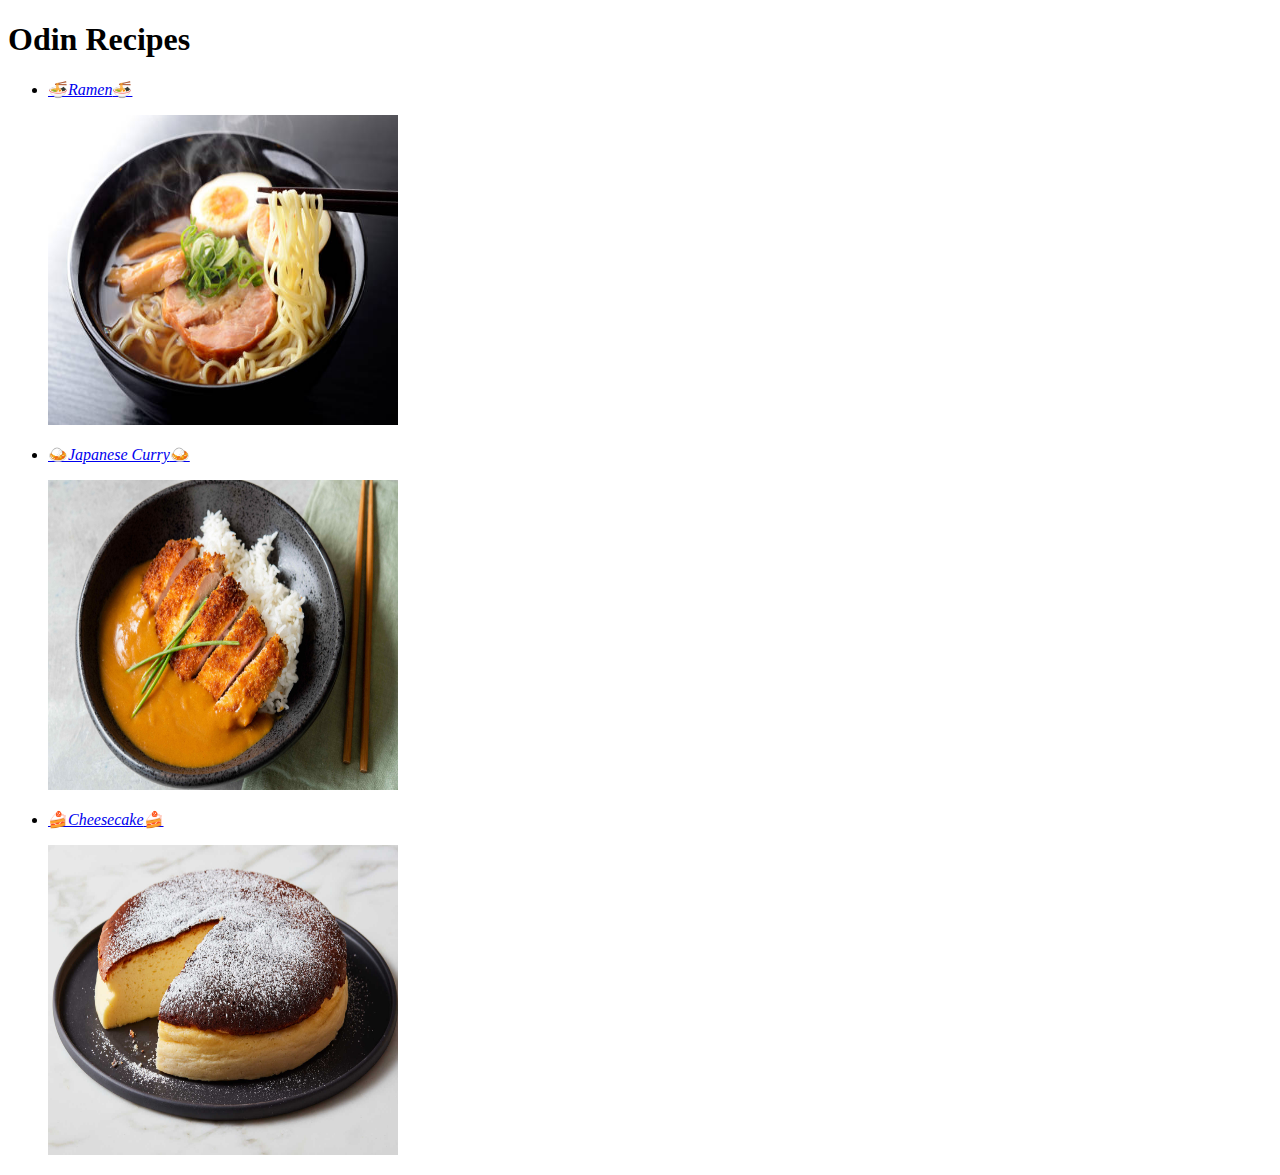
==== index.html @ e99ea942 "Initial Commit" ====
<!DOCTYPE html>
<html lang="en">
<head>
    <meta charset="UTF-8">
    <meta name="viewport" content="width=device-width, initial-scale=1.0">
    <title>Recipes Project</title>
</head>
<body>
    <h1><strong>Odin Recipes</strong></h1>
  
   <ul>
     <p><li><a href="../recipes/ramen.html">🍜<em>Ramen</em>🍜</a></li></p>
        <img src="../ramen.jpeg" alt="A photo of ramen in a black bowl" height="310" width="350">
   
        <p><li><a href="../recipes/japanese-curry.html">🍛<em>Japanese Curry</em>🍛</a></li></p>
        <img src="../curry.jpeg" alt="A photo of japanese curry in a black bowl" height="310" width="350">
   
        <p><li><a href="./recipes/cheesecake.html">🍰<em>Cheesecake</em>🍰</a></li></p>
        <!-- Ignore that that is a shortcake. There is no cheesecake emoji ;-; -->
        <img src="../cheesecake.jpeg" alt="A photo of a japanese cheesecake on a black plate" height="310" width="350">
   </ul>
</body>
</html>
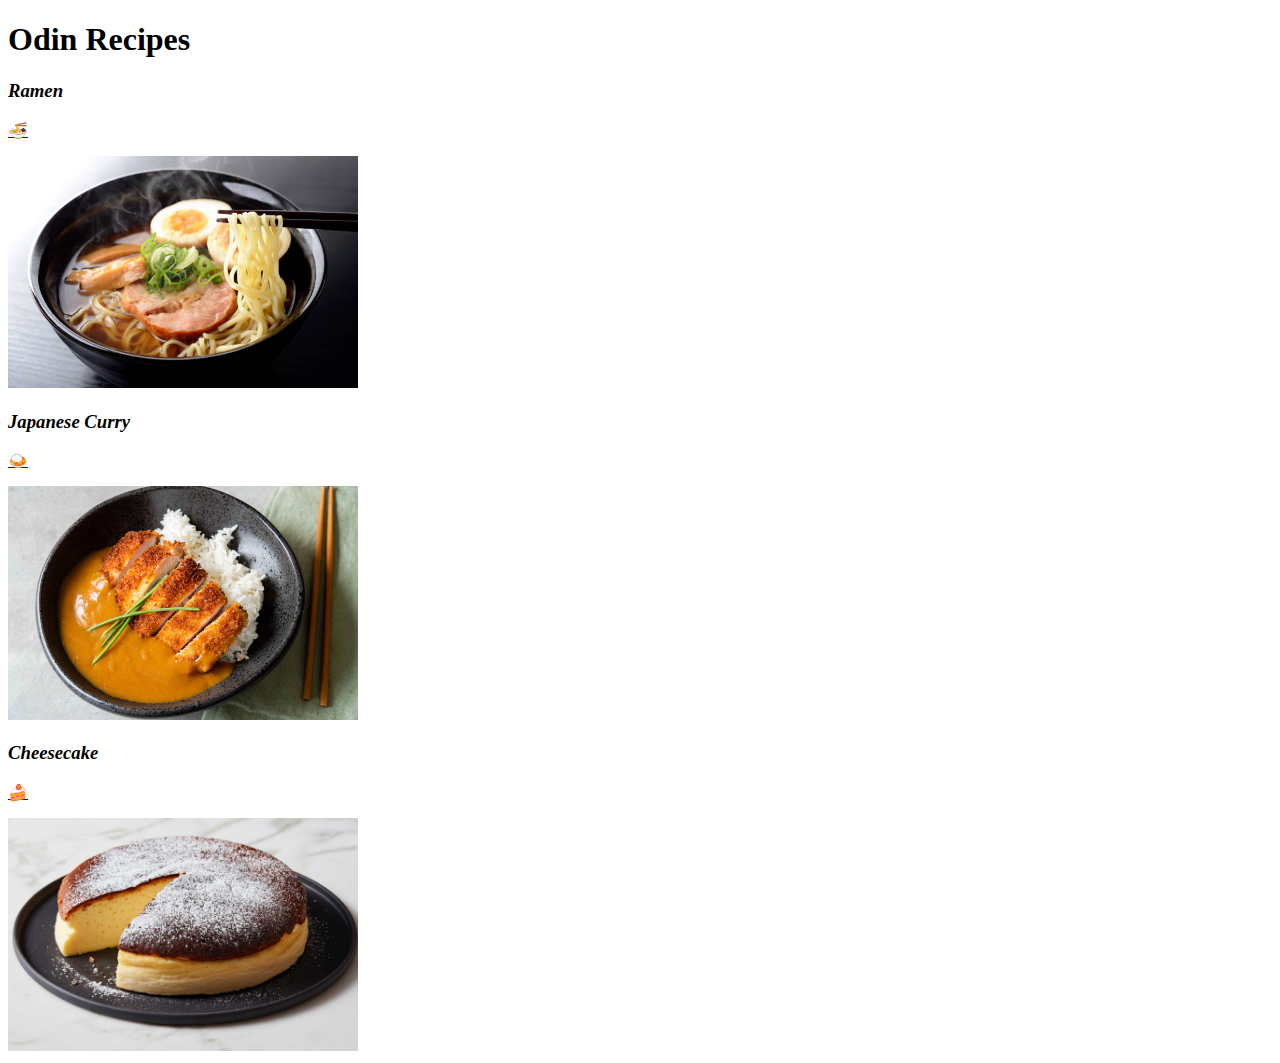
==== commit 7c4cd0ec: "added styling" ====
--- a/index.html
+++ b/index.html
@@ -3,21 +3,24 @@
 <head>
     <meta charset="UTF-8">
     <meta name="viewport" content="width=device-width, initial-scale=1.0">
+    <link rel="stylesheets" href="style.css">
     <title>Recipes Project</title>
 </head>
-<body>
+  <body>
     <h1><strong>Odin Recipes</strong></h1>
-  
-   <ul>
-     <p><li><a href="../recipes/ramen.html">🍜<em>Ramen</em>🍜</a></li></p>
-        <img src="../ramen.jpeg" alt="A photo of ramen in a black bowl" height="310" width="350">
-   
-        <p><li><a href="../recipes/japanese-curry.html">🍛<em>Japanese Curry</em>🍛</a></li></p>
-        <img src="../curry.jpeg" alt="A photo of japanese curry in a black bowl" height="310" width="350">
-   
-        <p><li><a href="./recipes/cheesecake.html">🍰<em>Cheesecake</em>🍰</a></li></p>
+    <div class="container">
+        <h3><em>Ramen</em></h3>
+        <p><a href="../recipes/ramen.html">🍜</a></p>
+        <img src="../ramen.jpeg" alt="A photo of ramen in a black bowl" height="auto" width="350">
+    
+        <h3><em>Japanese Curry</em></h3>
+        <p><a href="../recipes/japanese-curry.html">🍛</a></p>
+        <img src="../curry.jpeg" alt="A photo of japanese curry in a black bowl" height="auto" width="350">
+
+        <h3><em>Cheesecake</em></h3>
+        <p><a href="./recipes/cheesecake.html">🍰</a></p>
         <!-- Ignore that that is a shortcake. There is no cheesecake emoji ;-; -->
-        <img src="../cheesecake.jpeg" alt="A photo of a japanese cheesecake on a black plate" height="310" width="350">
-   </ul>
-</body>
+        <img src="../cheesecake.jpeg" alt="A photo of a japanese cheesecake on a black plate" height="auto" width="350">
+    </div>
+  </body>
 </html>--- a/style.css
+++ b/style.css
@@ -0,0 +1,22 @@
+h1 {
+    font: bolder;
+    font-family: Georgia, 'Times New Roman', Times, serif;
+    background-color: #433E3F;
+}
+h3 {
+    background-color: #A6A670;
+    font-family: 'Times New Roman', Times, serif;
+}
+
+html {
+    background-color: #86836D;
+}
+
+.container {
+    display: flex;
+    flex: auto;
+    align-content: center;
+    justify-content: center;
+    flex-direction: column;
+    text-align: center;
+}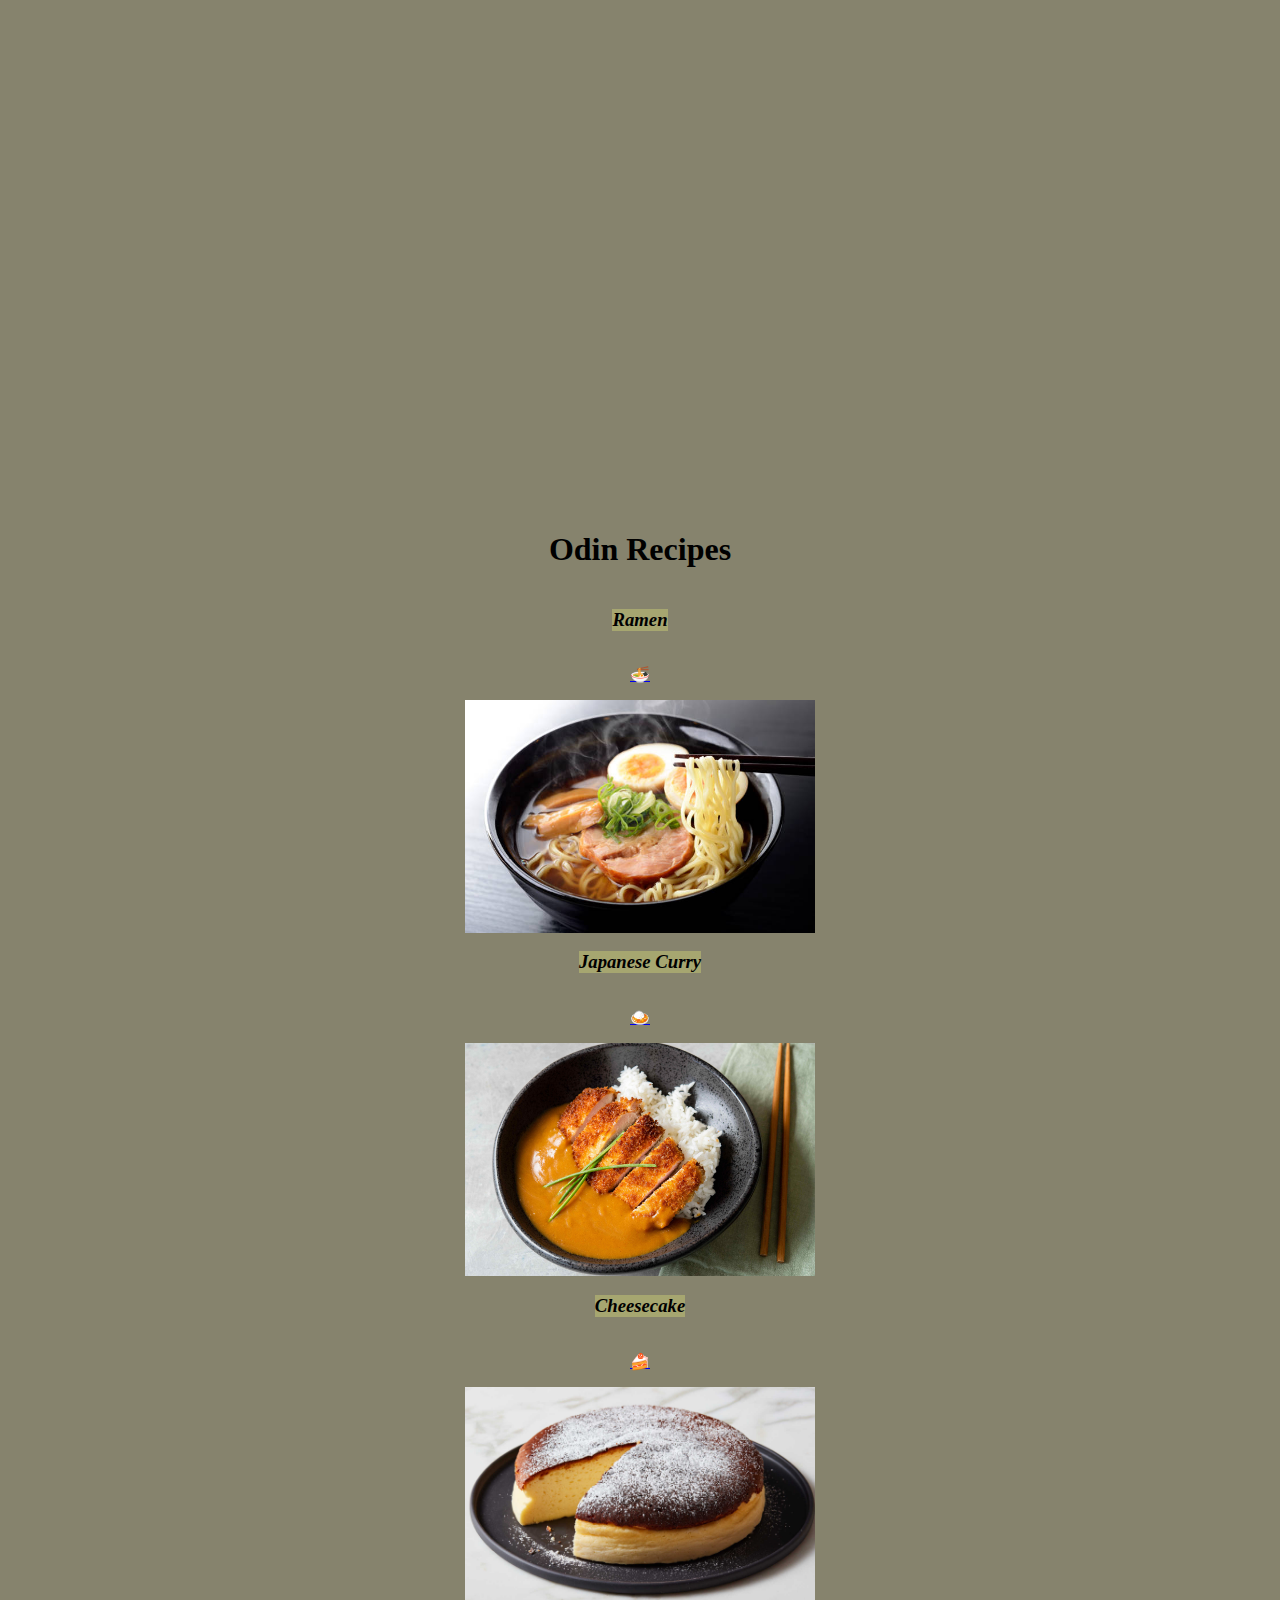
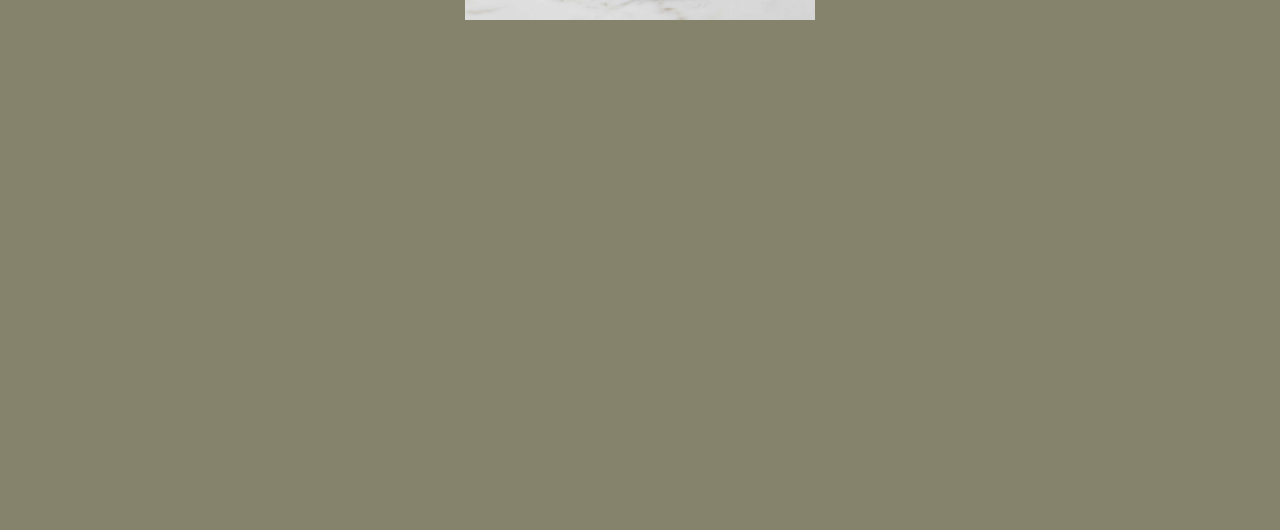
==== commit 52a34289: "styling changes" ====
--- a/index.html
+++ b/index.html
@@ -3,14 +3,15 @@
 <head>
     <meta charset="UTF-8">
     <meta name="viewport" content="width=device-width, initial-scale=1.0">
-    <link rel="stylesheets" href="style.css">
-    <title>Recipes Project</title>
+    <link rel="Stylesheet" href="style.css">
+    <title>Odin Recipes</title>
 </head>
   <body>
-    <h1><strong>Odin Recipes</strong></h1>
+    
     <div class="container">
+      <h1><strong>Odin Recipes</strong></h1>
         <h3><em>Ramen</em></h3>
-        <p><a href="../recipes/ramen.html">🍜</a></p>
+        <p><a href="./recipes/ramen.html">🍜</a></p>
         <img src="../ramen.jpeg" alt="A photo of ramen in a black bowl" height="auto" width="350">
     
         <h3><em>Japanese Curry</em></h3>
--- a/style.css
+++ b/style.css
@@ -1,7 +1,6 @@
 h1 {
     font: bolder;
     font-family: Georgia, 'Times New Roman', Times, serif;
-    background-color: #433E3F;
 }
 h3 {
     background-color: #A6A670;
@@ -19,4 +18,43 @@
     justify-content: center;
     flex-direction: column;
     text-align: center;
+    margin: 500px;
+    align-items: center;
+    padding: 10px;
+}
+
+.truebox {
+    display: flex;
+    flex: auto;
+    align-content: center;
+    justify-content: center;
+    flex-direction: column;
+    text-align: center;
+    margin: 500px;
+    align-items: center;
+    padding: 10px;
+}
+
+.truerbox {
+    display: flex;
+    flex: auto;
+    align-content: center;
+    justify-content: center;
+    flex-direction: column;
+    text-align: center;
+    margin: 500px;
+    align-items: center;
+    padding: 10px;
+}
+
+.truestbox {
+    display: flex;
+    flex: auto;
+    align-content: center;
+    justify-content: center;
+    flex-direction: column;
+    text-align: center;
+    margin: 500px;
+    align-items: center;
+    padding: 10px;
 }